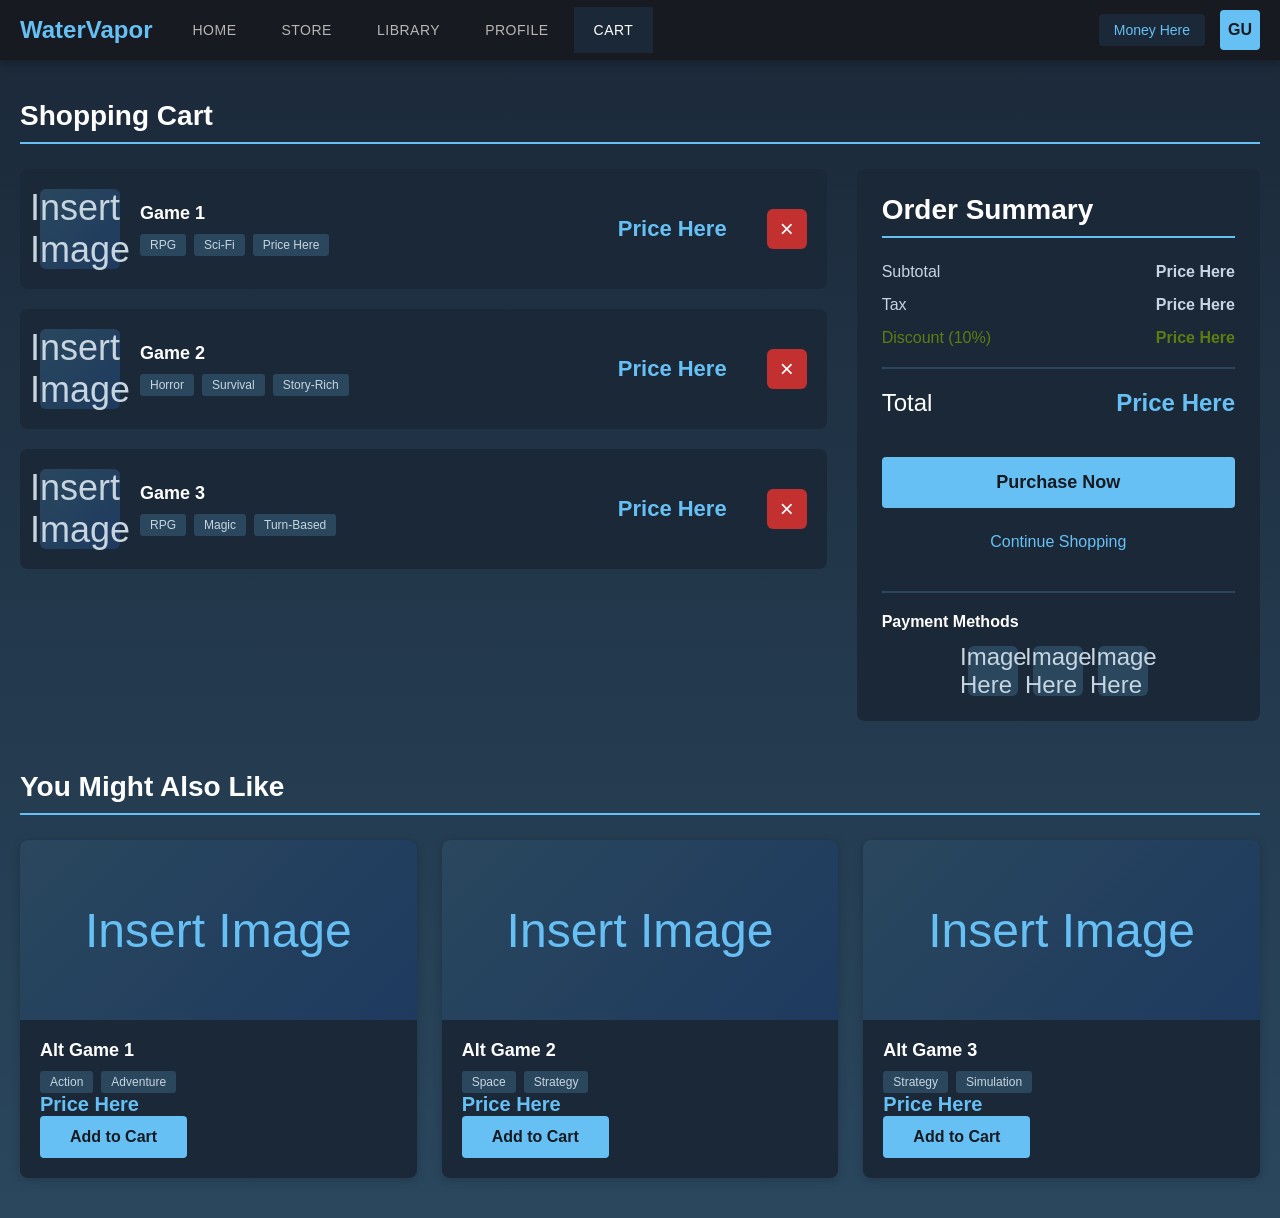
==== frontend/cart.html @ 568dc715 "add basic watervapor website" ====
<!DOCTYPE html>
<html lang="en">
<head>
    <meta charset="UTF-8">
    <meta name="viewport" content="width=device-width, initial-scale=1.0">
    <title>WaterVapor - Shopping Cart</title>
    <link rel="stylesheet" href="style.css">
</head>
<body>
    <header>
        <nav>
            <a href="landingpage.html" class="logo">WaterVapor</a>
            <ul class="nav-links">
                <li><a href="landingpage.html">Home</a></li>
                <li><a href="store.html">Store</a></li>
                <li><a href="library.html">Library</a></li>
                <li><a href="profile.html">Profile</a></li>
                <li><a href="cart.html" class="active">Cart</a></li>
            </ul>
            <div class="user-section">
                <div class="wallet">Money Here</div>
                <div class="user-avatar">GU</div>
            </div>
        </nav>
    </header>

    <div class="container">
        <h1 class="section-title">Shopping Cart</h1>

        <div class="cart-content">
            <div class="cart-items">
                <div class="cart-item">
                    <div class="cart-item-image">Insert Image</div>
                    <div class="cart-item-details">
                        <h3 class="cart-item-title">Game 1</h3>
                        <div class="game-tags">
                            <span class="tag">RPG</span>
                            <span class="tag">Sci-Fi</span>
                            <span class="tag">Price Here</span>
                        </div>
                    </div>
                    <div class="cart-item-price">Price Here</div>
                    <button class="cart-item-remove">×</button>
                </div>

                <div class="cart-item">
                    <div class="cart-item-image">Insert Image</div>
                    <div class="cart-item-details">
                        <h3 class="cart-item-title">Game 2</h3>
                        <div class="game-tags">
                            <span class="tag">Horror</span>
                            <span class="tag">Survival</span>
                            <span class="tag">Story-Rich</span>
                        </div>
                    </div>
                    <div class="cart-item-price">Price Here</div>
                    <button class="cart-item-remove">×</button>
                </div>

                <div class="cart-item">
                    <div class="cart-item-image">Insert Image</div>
                    <div class="cart-item-details">
                        <h3 class="cart-item-title">Game 3</h3>
                        <div class="game-tags">
                            <span class="tag">RPG</span>
                            <span class="tag">Magic</span>
                            <span class="tag">Turn-Based</span>
                        </div>
                    </div>
                    <div class="cart-item-price">Price Here</div>
                    <button class="cart-item-remove">×</button>
                </div>
            </div>

            <div class="cart-summary">
                <h2 class="section-title">Order Summary</h2>
                
                <div class="summary-row">
                    <span>Subtotal</span>
                    <span class="summary-value">Price Here</span>
                </div>
                
                <div class="summary-row">
                    <span>Tax</span>
                    <span class="summary-value">Price Here</span>
                </div>
                
                <div class="summary-row discount">
                    <span>Discount (10%)</span>
                    <span class="summary-value">Price Here</span>
                </div>
                
                <div class="summary-divider"></div>
                
                <div class="summary-row total">
                    <span>Total</span>
                    <span class="summary-value">Price Here</span>
                </div>

                <button class="btn purchase-btn">Purchase Now</button>
                <a href="store.html" class="continue-shopping">Continue Shopping</a>

                <div class="payment-methods">
                    <h3>Payment Methods</h3>
                    <div class="payment-icons">
                        <div class="payment-icon">Image Here</div>
                        <div class="payment-icon">Image Here</div>
                        <div class="payment-icon">Image Here</div>
                    </div>
                </div>
            </div>
        </div>

        <section class="recommended-section">
            <h2 class="section-title">You Might Also Like</h2>
            <div class="games-grid">
                <div class="game-card">
                    <div class="game-image">Insert Image</div>
                    <div class="game-info">
                        <h3 class="game-title">Alt Game 1</h3>
                        <div class="game-tags">
                            <span class="tag">Action</span>
                            <span class="tag">Adventure</span>
                        </div>
                        <p class="game-price">Price Here</p>
                        <button class="btn">Add to Cart</button>
                    </div>
                </div>

                <div class="game-card">
                    <div class="game-image">Insert Image</div>
                    <div class="game-info">
                        <h3 class="game-title">Alt Game 2</h3>
                        <div class="game-tags">
                            <span class="tag">Space</span>
                            <span class="tag">Strategy</span>
                        </div>
                        <p class="game-price">Price Here</p>
                        <button class="btn">Add to Cart</button>
                    </div>
                </div>

                <div class="game-card">
                    <div class="game-image">Insert Image</div>
                    <div class="game-info">
                        <h3 class="game-title">Alt Game 3</h3>
                        <div class="game-tags">
                            <span class="tag">Strategy</span>
                            <span class="tag">Simulation</span>
                        </div>
                        <p class="game-price">Price Here</p>
                        <button class="btn">Add to Cart</button>
                    </div>
                </div>
            </div>
        </section>
    </div>

    <script src="script.js"></script>
</body>
</html>
---- frontend/style.css ----
* {
    margin: 0;
    padding: 0;
    box-sizing: border-box;
}

body {
    font-family: 'Segoe UI', Tahoma, Geneva, Verdana, sans-serif;
    background: linear-gradient(to bottom, #1b2838 0%, #2a475e 100%);
    color: #c7d5e0;
    min-height: 100vh;
}

/* Header Styles */
header {
    background: #171a21;
    padding: 0;
    box-shadow: 0 2px 10px rgba(0,0,0,0.3);
    position: sticky;
    top: 0;
    z-index: 100;
}

nav {
    display: flex;
    align-items: center;
    max-width: 1400px;
    margin: 0 auto;
    padding: 0 20px;
}

.logo {
    font-size: 24px;
    font-weight: bold;
    color: #66c0f4;
    padding: 15px 20px 15px 0;
    text-decoration: none;
}

.nav-links {
    display: flex;
    list-style: none;
    gap: 5px;
    flex: 1;
}

.nav-links li a {
    display: block;
    padding: 15px 20px;
    color: #b8b6b4;
    text-decoration: none;
    transition: all 0.3s;
    font-size: 14px;
    text-transform: uppercase;
    letter-spacing: 0.5px;
}

.nav-links li a:hover,
.nav-links li a.active {
    background: #1b2838;
    color: #fff;
}

.user-section {
    display: flex;
    align-items: center;
    gap: 15px;
    padding: 10px 0;
}

.wallet {
    background: #1b2838;
    padding: 8px 15px;
    border-radius: 4px;
    font-size: 14px;
    color: #66c0f4;
}

.user-avatar {
    width: 40px;
    height: 40px;
    border-radius: 4px;
    background: #66c0f4;
    display: flex;
    align-items: center;
    justify-content: center;
    font-weight: bold;
    color: #171a21;
}

/* Main Container */
.container {
    max-width: 1400px;
    margin: 0 auto;
    padding: 40px 20px;
}

/* Hero Section */
.hero {
    background: linear-gradient(135deg, #1e3a5f 0%, #2a475e 100%);
    padding: 60px 40px;
    border-radius: 8px;
    margin-bottom: 40px;
    box-shadow: 0 4px 20px rgba(0,0,0,0.3);
}

.hero h1 {
    font-size: 48px;
    color: #fff;
    margin-bottom: 20px;
}

.hero p {
    font-size: 18px;
    margin-bottom: 30px;
    opacity: 0.9;
}

.btn {
    display: inline-block;
    padding: 12px 30px;
    background: #66c0f4;
    color: #171a21;
    text-decoration: none;
    border-radius: 4px;
    font-weight: bold;
    transition: all 0.3s;
    border: none;
    cursor: pointer;
    font-size: 16px;
}

.btn:hover {
    background: #4a90c4;
    transform: translateY(-2px);
    box-shadow: 0 4px 10px rgba(102, 192, 244, 0.3);
}

.btn-secondary {
    background: #5c7e10;
    color: #fff;
}

.btn-secondary:hover {
    background: #6a9212;
}

/* Featured Games Section */
.featured-games {
    margin-bottom: 50px;
}

.section-title {
    font-size: 28px;
    color: #fff;
    margin-bottom: 25px;
    padding-bottom: 10px;
    border-bottom: 2px solid #66c0f4;
}

.games-grid {
    display: grid;
    grid-template-columns: repeat(auto-fill, minmax(300px, 1fr));
    gap: 25px;
}

.game-card {
    background: #1b2838;
    border-radius: 8px;
    overflow: hidden;
    transition: all 0.3s;
    box-shadow: 0 2px 10px rgba(0,0,0,0.2);
    cursor: pointer;
}

.game-card:hover {
    transform: translateY(-5px);
    box-shadow: 0 8px 25px rgba(0,0,0,0.4);
}

.game-image {
    width: 100%;
    height: 180px;
    background: linear-gradient(135deg, #2a475e 0%, #1e3a5f 100%);
    display: flex;
    align-items: center;
    justify-content: center;
    font-size: 48px;
    color: #66c0f4;
}

.game-info {
    padding: 20px;
}

.game-title {
    font-size: 18px;
    color: #fff;
    margin-bottom: 10px;
}

.game-price {
    font-size: 20px;
    color: #66c0f4;
    font-weight: bold;
}

.game-price.free {
    color: #5c7e10;
}

.game-tags {
    margin-top: 10px;
    display: flex;
    gap: 8px;
    flex-wrap: wrap;
}

.tag {
    background: #2a475e;
    padding: 4px 10px;
    border-radius: 3px;
    font-size: 12px;
    color: #c7d5e0;
}

/* Library Styles */
.library-header {
    display: flex;
    justify-content: space-between;
    align-items: center;
    margin-bottom: 30px;
}

.filter-buttons {
    display: flex;
    gap: 10px;
}

.filter-btn {
    padding: 8px 20px;
    background: #1b2838;
    color: #c7d5e0;
    border: none;
    border-radius: 4px;
    cursor: pointer;
    transition: all 0.3s;
}

.filter-btn:hover,
.filter-btn.active {
    background: #66c0f4;
    color: #171a21;
}

.library-grid {
    display: grid;
    grid-template-columns: repeat(auto-fill, minmax(280px, 1fr));
    gap: 20px;
}

.library-item {
    background: #1b2838;
    border-radius: 8px;
    overflow: hidden;
    transition: all 0.3s;
}

.library-item:hover {
    transform: translateY(-3px);
    box-shadow: 0 6px 20px rgba(0,0,0,0.3);
}

.library-image {
    width: 100%;
    height: 140px;
    background: linear-gradient(135deg, #2a475e 0%, #1e3a5f 100%);
    display: flex;
    align-items: center;
    justify-content: center;
    font-size: 36px;
}

.library-details {
    padding: 15px;
}

.library-title {
    font-size: 16px;
    color: #fff;
    margin-bottom: 8px;
}

.play-time {
    font-size: 13px;
    color: #8b9bb4;
    margin-bottom: 15px;
}

.library-actions {
    display: flex;
    gap: 10px;
}

.library-actions .btn {
    flex: 1;
    text-align: center;
    padding: 8px;
    font-size: 14px;
}

/* Profile Styles */
.profile-header {
    background: #1b2838;
    padding: 40px;
    border-radius: 8px;
    margin-bottom: 40px;
    display: flex;
    align-items: center;
    gap: 30px;
}

.profile-avatar {
    width: 120px;
    height: 120px;
    border-radius: 8px;
    background: #66c0f4;
    display: flex;
    align-items: center;
    justify-content: center;
    font-size: 48px;
    color: #171a21;
    font-weight: bold;
}

.profile-info h1 {
    font-size: 32px;
    color: #fff;
    margin-bottom: 10px;
}

.profile-level {
    display: inline-block;
    background: #66c0f4;
    color: #171a21;
    padding: 5px 15px;
    border-radius: 4px;
    font-weight: bold;
    margin-bottom: 15px;
}

.profile-stats {
    display: flex;
    gap: 30px;
    margin-top: 15px;
}

.stat {
    text-align: center;
}

.stat-value {
    font-size: 24px;
    color: #66c0f4;
    font-weight: bold;
    display: block;
}

.stat-label {
    font-size: 13px;
    color: #8b9bb4;
}

.profile-content {
    display: grid;
    grid-template-columns: 2fr 1fr;
    gap: 30px;
}

.recent-activity,
.achievements-section {
    background: #1b2838;
    padding: 25px;
    border-radius: 8px;
}

.activity-item,
.achievement-item {
    padding: 15px;
    background: #2a475e;
    border-radius: 6px;
    margin-bottom: 15px;
}

.activity-item:last-child,
.achievement-item:last-child {
    margin-bottom: 0;
}

.activity-game,
.achievement-name {
    font-weight: bold;
    color: #fff;
    margin-bottom: 5px;
}

.activity-description,
.achievement-description {
    font-size: 14px;
    color: #8b9bb4;
}

.activity-time {
    font-size: 12px;
    color: #66c0f4;
    margin-top: 5px;
}

/* Store Styles */
.search-bar {
    margin-bottom: 30px;
}

.search-bar input {
    width: 100%;
    padding: 15px;
    background: #1b2838;
    border: 2px solid #2a475e;
    border-radius: 6px;
    color: #c7d5e0;
    font-size: 16px;
    transition: all 0.3s;
}

.search-bar input:focus {
    outline: none;
    border-color: #66c0f4;
}

.categories {
    display: flex;
    gap: 10px;
    margin-bottom: 30px;
    overflow-x: auto;
    padding-bottom: 10px;
}

.category-btn {
    padding: 10px 20px;
    background: #1b2838;
    color: #c7d5e0;
    border: none;
    border-radius: 20px;
    cursor: pointer;
    transition: all 0.3s;
    white-space: nowrap;
    font-size: 14px;
}

.category-btn:hover,
.category-btn.active {
    background: #66c0f4;
    color: #171a21;
}

/* Cart Styles */
.cart-content {
    display: grid;
    grid-template-columns: 2fr 1fr;
    gap: 30px;
    margin-bottom: 50px;
}

.cart-items {
    display: flex;
    flex-direction: column;
    gap: 20px;
}

.cart-item {
    background: #1b2838;
    padding: 20px;
    border-radius: 8px;
    display: flex;
    align-items: center;
    gap: 20px;
    transition: all 0.3s;
}

.cart-item:hover {
    background: #1e3240;
}

.cart-item-image {
    width: 80px;
    height: 80px;
    background: linear-gradient(135deg, #2a475e 0%, #1e3a5f 100%);
    border-radius: 6px;
    display: flex;
    align-items: center;
    justify-content: center;
    font-size: 36px;
    flex-shrink: 0;
}

.cart-item-details {
    flex: 1;
}

.cart-item-title {
    font-size: 18px;
    color: #fff;
    margin-bottom: 8px;
}

.cart-item-price {
    font-size: 22px;
    color: #66c0f4;
    font-weight: bold;
    margin-right: 20px;
}

.cart-item-remove {
    width: 40px;
    height: 40px;
    background: #c23030;
    border: none;
    border-radius: 6px;
    color: #fff;
    font-size: 24px;
    cursor: pointer;
    transition: all 0.3s;
    flex-shrink: 0;
}

.cart-item-remove:hover {
    background: #e74c3c;
    transform: scale(1.1);
}

.cart-summary {
    background: #1b2838;
    padding: 25px;
    border-radius: 8px;
    height: fit-content;
    position: sticky;
    top: 100px;
}

.summary-row {
    display: flex;
    justify-content: space-between;
    margin-bottom: 15px;
    color: #c7d5e0;
}

.summary-row.discount {
    color: #5c7e10;
}

.summary-value {
    font-weight: bold;
}

.summary-divider {
    height: 2px;
    background: #2a475e;
    margin: 20px 0;
}

.summary-row.total {
    font-size: 24px;
    color: #fff;
    margin-top: 20px;
}

.summary-row.total .summary-value {
    color: #66c0f4;
}

.purchase-btn {
    width: 100%;
    padding: 15px;
    margin-top: 25px;
    margin-bottom: 15px;
    font-size: 18px;
}

.continue-shopping {
    display: block;
    text-align: center;
    color: #66c0f4;
    text-decoration: none;
    padding: 10px;
    transition: all 0.3s;
}

.continue-shopping:hover {
    color: #fff;
}

.payment-methods {
    margin-top: 30px;
    padding-top: 20px;
    border-top: 2px solid #2a475e;
}

.payment-methods h3 {
    font-size: 16px;
    color: #fff;
    margin-bottom: 15px;
}

.payment-icons {
    display: flex;
    gap: 15px;
    justify-content: center;
}

.payment-icon {
    width: 50px;
    height: 50px;
    background: #2a475e;
    border-radius: 6px;
    display: flex;
    align-items: center;
    justify-content: center;
    font-size: 24px;
    transition: all 0.3s;
}

.payment-icon:hover {
    background: #66c0f4;
    transform: translateY(-3px);
}

.recommended-section {
    margin-top: 50px;
}

/* Responsive Design */
@media (max-width: 968px) {
    .profile-content,
    .cart-content {
        grid-template-columns: 1fr;
    }
    
    .cart-summary {
        position: static;
    }
    
    .games-grid,
    .library-grid {
        grid-template-columns: repeat(auto-fill, minmax(250px, 1fr));
    }
    
    .nav-links {
        gap: 2px;
    }
    
    .nav-links li a {
        padding: 15px 12px;
        font-size: 13px;
    }
}

@media (max-width: 768px) {
    .hero h1 {
        font-size: 32px;
    }
    
    .profile-header {
        flex-direction: column;
        text-align: center;
    }
    
    .profile-stats {
        justify-content: center;
    }
    
    .cart-item {
        flex-wrap: wrap;
    }
    
    .cart-item-price {
        width: 100%;
        text-align: right;
        margin-right: 0;
    }
    
    nav {
        flex-wrap: wrap;
    }
    
    .nav-links {
        order: 3;
        width: 100%;
    }
}
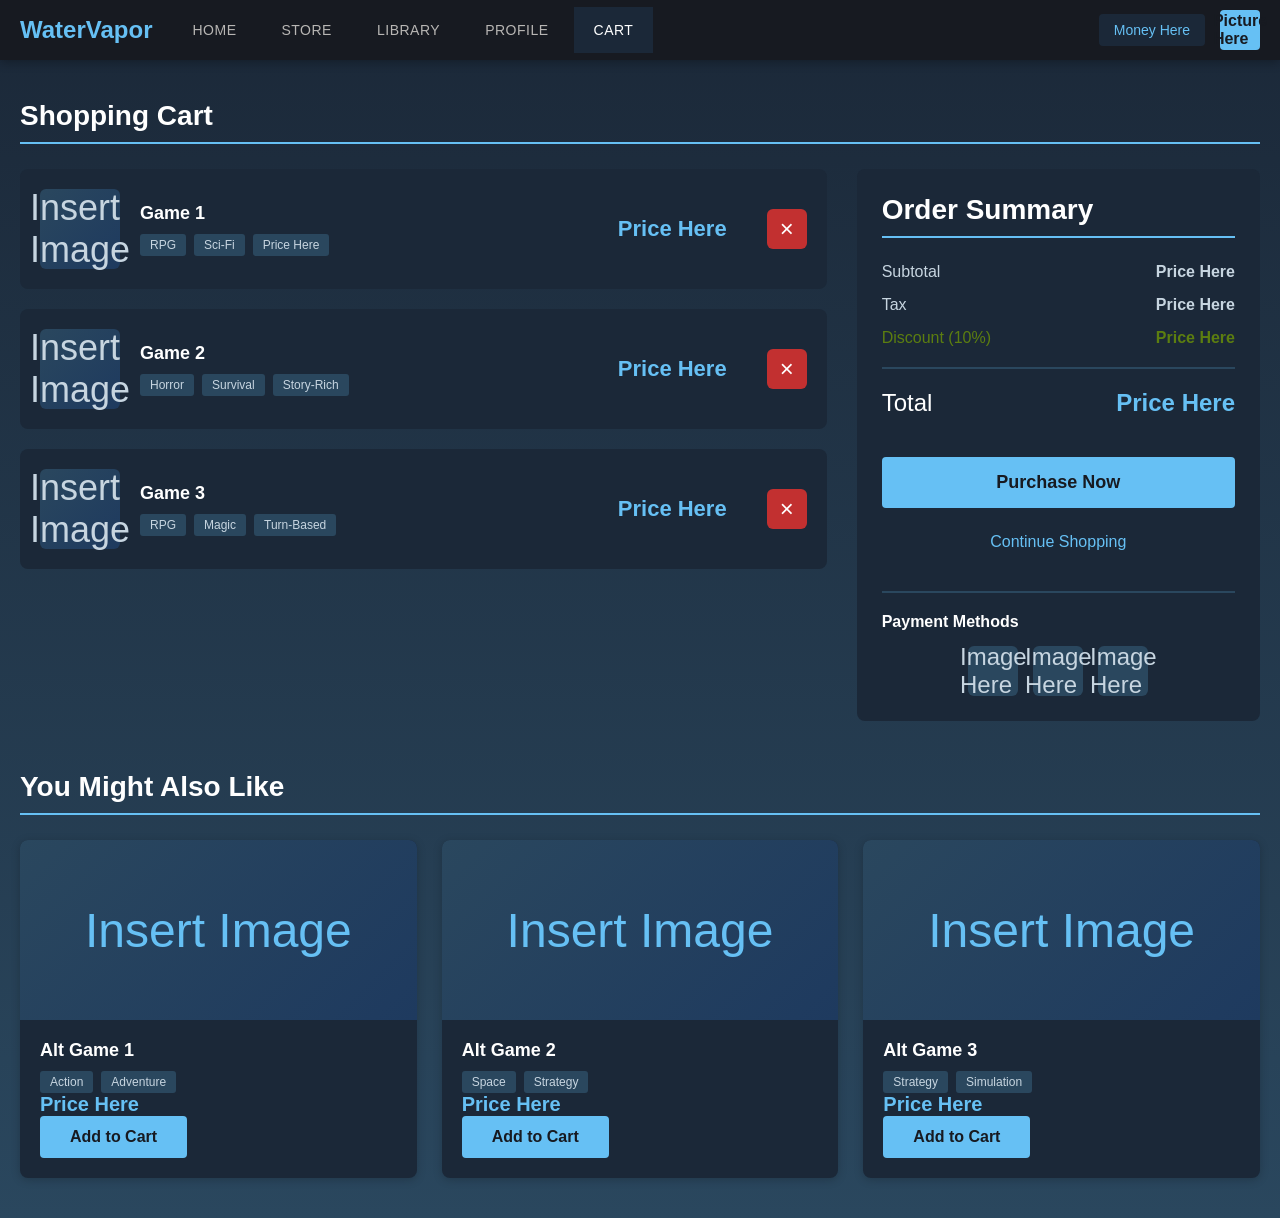
==== commit d35e8d6b: "Add to dos" ====
--- a/frontend/cart.html
+++ b/frontend/cart.html
@@ -19,7 +19,7 @@
             </ul>
             <div class="user-section">
                 <div class="wallet">Money Here</div>
-                <div class="user-avatar">GU</div>
+                <div class="user-avatar">Picture Here</div>
             </div>
         </nav>
     </header>
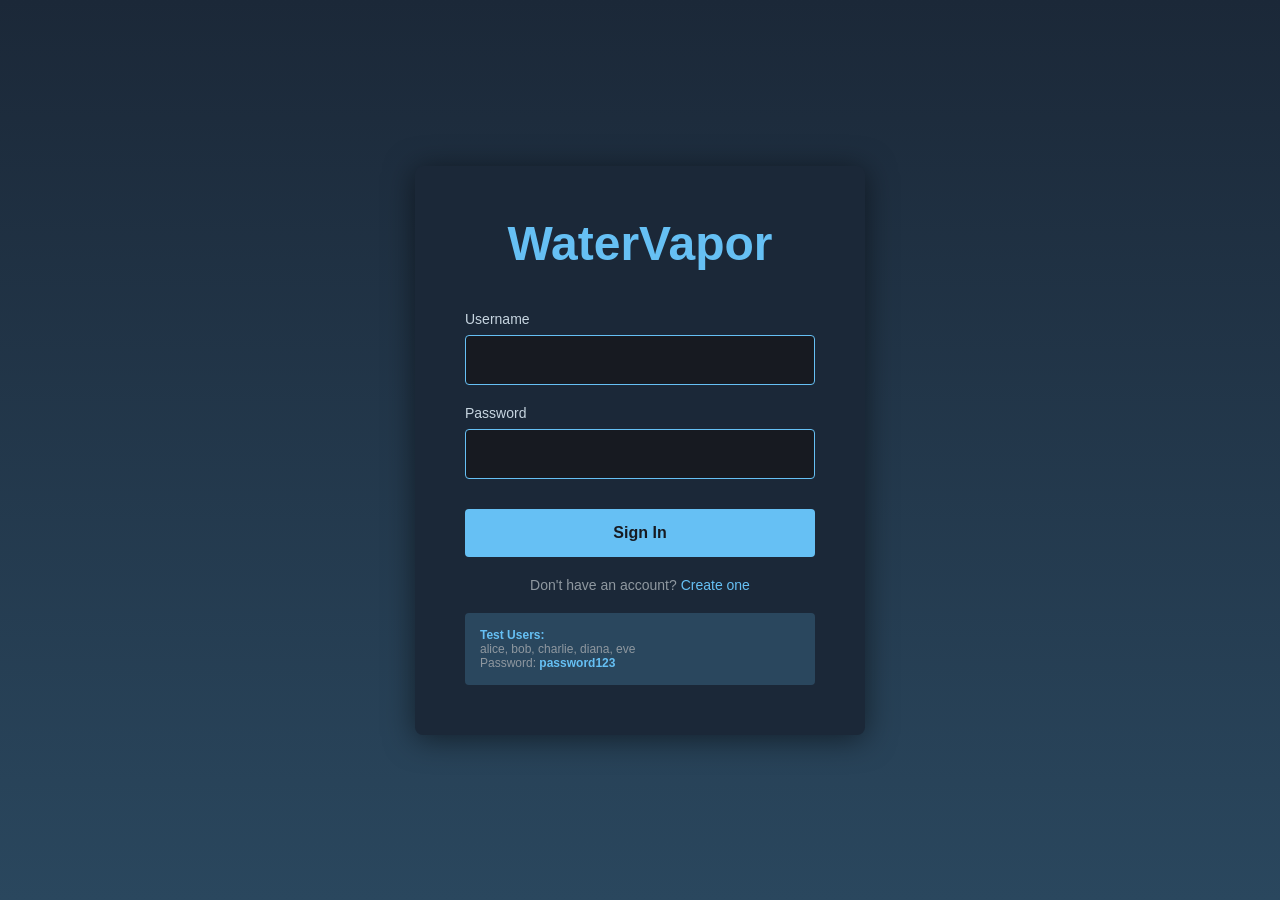
==== commit 94741acf: "somewhat working build" ====
--- a/frontend/cart.html
+++ b/frontend/cart.html
@@ -17,9 +17,7 @@
                 <li><a href="profile.html">Profile</a></li>
                 <li><a href="cart.html" class="active">Cart</a></li>
             </ul>
-            <div class="user-section">
-                <div class="wallet">Money Here</div>
-                <div class="user-avatar">Picture Here</div>
+            <div class="user-section" id="user-section">
             </div>
         </nav>
     </header>
@@ -113,45 +111,7 @@
 
         <section class="recommended-section">
             <h2 class="section-title">You Might Also Like</h2>
-            <div class="games-grid">
-                <div class="game-card">
-                    <div class="game-image">Insert Image</div>
-                    <div class="game-info">
-                        <h3 class="game-title">Alt Game 1</h3>
-                        <div class="game-tags">
-                            <span class="tag">Action</span>
-                            <span class="tag">Adventure</span>
-                        </div>
-                        <p class="game-price">Price Here</p>
-                        <button class="btn">Add to Cart</button>
-                    </div>
-                </div>
-
-                <div class="game-card">
-                    <div class="game-image">Insert Image</div>
-                    <div class="game-info">
-                        <h3 class="game-title">Alt Game 2</h3>
-                        <div class="game-tags">
-                            <span class="tag">Space</span>
-                            <span class="tag">Strategy</span>
-                        </div>
-                        <p class="game-price">Price Here</p>
-                        <button class="btn">Add to Cart</button>
-                    </div>
-                </div>
-
-                <div class="game-card">
-                    <div class="game-image">Insert Image</div>
-                    <div class="game-info">
-                        <h3 class="game-title">Alt Game 3</h3>
-                        <div class="game-tags">
-                            <span class="tag">Strategy</span>
-                            <span class="tag">Simulation</span>
-                        </div>
-                        <p class="game-price">Price Here</p>
-                        <button class="btn">Add to Cart</button>
-                    </div>
-                </div>
+            <div class="games-grid" id="recommendedGames">
             </div>
         </section>
     </div>
--- a/frontend/style.css
+++ b/frontend/style.css
@@ -255,8 +255,9 @@
 
 .library-grid {
     display: grid;
-    grid-template-columns: repeat(auto-fill, minmax(280px, 1fr));
-    gap: 20px;
+    grid-template-columns: repeat(auto-fill, minmax(300px, 1fr));
+    gap: 25px;
+    padding: 20px 0;
 }
 
 .library-item {
@@ -264,34 +265,40 @@
     border-radius: 8px;
     overflow: hidden;
     transition: all 0.3s;
+    box-shadow: 0 2px 8px rgba(0,0,0,0.2);
 }
 
 .library-item:hover {
-    transform: translateY(-3px);
-    box-shadow: 0 6px 20px rgba(0,0,0,0.3);
+    transform: translateY(-5px);
+    box-shadow: 0 8px 25px rgba(0,0,0,0.4);
+    border: 1px solid #66c0f4;
 }
 
 .library-image {
     width: 100%;
-    height: 140px;
+    height: 160px;
     background: linear-gradient(135deg, #2a475e 0%, #1e3a5f 100%);
     display: flex;
     align-items: center;
     justify-content: center;
-    font-size: 36px;
+    font-size: 20px;
+    font-weight: bold;
+    text-align: center;
+    padding: 20px;
 }
 
 .library-details {
-    padding: 15px;
+    padding: 20px;
 }
 
 .library-title {
-    font-size: 16px;
-    color: #fff;
-    margin-bottom: 8px;
-}
-
-.play-time {
+    font-size: 18px;
+    color: #fff;
+    margin-bottom: 10px;
+    font-weight: 600;
+}
+
+.library-playtime {
     font-size: 13px;
     color: #8b9bb4;
     margin-bottom: 15px;
@@ -305,8 +312,16 @@
 .library-actions .btn {
     flex: 1;
     text-align: center;
-    padding: 8px;
+    padding: 10px;
     font-size: 14px;
+}
+
+.play-btn {
+    background: #5c9741;
+}
+
+.play-btn:hover {
+    background: #6db04a;
 }
 
 /* Profile Styles */
@@ -372,9 +387,65 @@
 }
 
 .profile-content {
+    display: block;
+}
+
+.profile-section {
+    background: #1b2838;
+    padding: 25px;
+    border-radius: 8px;
+    margin-bottom: 20px;
+}
+
+.friends-grid {
     display: grid;
-    grid-template-columns: 2fr 1fr;
-    gap: 30px;
+    grid-template-columns: repeat(auto-fill, minmax(250px, 1fr));
+    gap: 15px;
+    margin-top: 20px;
+}
+
+.friend-card {
+    background: #2a475e;
+    padding: 15px;
+    border-radius: 6px;
+    display: flex;
+    align-items: center;
+    gap: 15px;
+    transition: all 0.3s;
+}
+
+.friend-card:hover {
+    background: #324e68;
+    transform: translateY(-2px);
+}
+
+.friend-avatar {
+    width: 50px;
+    height: 50px;
+    border-radius: 4px;
+    background: #66c0f4;
+    display: flex;
+    align-items: center;
+    justify-content: center;
+    font-size: 20px;
+    color: #171a21;
+    font-weight: bold;
+    flex-shrink: 0;
+}
+
+.friend-info {
+    flex: 1;
+}
+
+.friend-name {
+    font-weight: bold;
+    color: #fff;
+    margin-bottom: 5px;
+}
+
+.friend-status {
+    font-size: 12px;
+    color: #8b9bb4;
 }
 
 .recent-activity,
@@ -638,6 +709,180 @@
     margin-top: 50px;
 }
 
+/* Utility Classes */
+.empty-state {
+    text-align: center;
+    color: #8f98a0;
+    padding: 40px;
+}
+
+.empty-state-grid {
+    grid-column: 1 / -1;
+}
+
+.game-placeholder, .library-placeholder, .cart-placeholder {
+    background: linear-gradient(135deg, #1b2838 0%, #2a475e 100%);
+    display: flex;
+    align-items: center;
+    justify-content: center;
+    color: #66c0f4;
+    font-size: 18px;
+}
+
+.game-placeholder {
+    height: 200px;
+}
+
+.library-placeholder {
+    font-size: 18px;
+    font-weight: bold;
+    height: 160px;
+    padding: 20px;
+    text-align: center;
+}
+
+.cart-placeholder {
+    width: 150px;
+    height: 100px;
+}
+
+.status-label {
+    font-size: 12px;
+    margin-top: 5px;
+}
+
+.status-family {
+    color: #8f98a0;
+}
+
+.status-owned {
+    color: #67c1f5;
+}
+
+.avatar-initial {
+    font-size: 48px;
+    font-weight: bold;
+}
+
+.family-empty {
+    text-align: center;
+    color: #8f98a0;
+    padding: 20px;
+}
+
+.library-header-secondary {
+    margin-top: 40px;
+}
+
+.family-actions {
+    margin-top: 20px;
+    display: flex;
+    gap: 10px;
+    justify-content: center;
+    flex-wrap: wrap;
+}
+
+.family-actions input {
+    padding: 10px;
+    border: 1px solid #2a475e;
+    background: #1b2838;
+    color: #c7d5e0;
+    border-radius: 4px;
+    flex: 1;
+}
+
+#addFamilySection {
+    gap: 10px;
+    flex: 1;
+    max-width: 500px;
+    display: none;
+}
+
+#createFamilyBtn {
+    display: none;
+}
+
+#leaveFamilyBtn {
+    background: #c23030;
+}
+
+#leaveFamilyBtn:hover {
+    background: #a82828;
+}
+
+.btn-small {
+    padding: 5px 15px;
+    font-size: 14px;
+}
+
+.login-modal {
+    position: fixed;
+    top: 0;
+    left: 0;
+    width: 100%;
+    height: 100%;
+    background: rgba(0, 0, 0, 0.8);
+    display: flex;
+    align-items: center;
+    justify-content: center;
+    z-index: 10000;
+}
+
+.login-modal-content {
+    background: #1b2838;
+    padding: 40px;
+    border-radius: 8px;
+    width: 400px;
+    box-shadow: 0 4px 20px rgba(0, 0, 0, 0.5);
+}
+
+.login-modal-content h2 {
+    color: #66c0f4;
+    margin-bottom: 20px;
+}
+
+.login-modal-content input {
+    width: 100%;
+    padding: 12px;
+    background: #171a21;
+    border: 1px solid #66c0f4;
+    border-radius: 4px;
+    color: #c7d5e0;
+    font-size: 14px;
+}
+
+.login-modal-content input[type="text"] {
+    margin-bottom: 15px;
+}
+
+.login-modal-content input[type="password"] {
+    margin-bottom: 20px;
+}
+
+.login-modal-actions {
+    display: flex;
+    gap: 10px;
+}
+
+.login-modal-actions .btn {
+    flex: 1;
+}
+
+.login-modal-hint {
+    margin-top: 15px;
+    color: #8f98a0;
+    font-size: 12px;
+    text-align: center;
+}
+
+.btn-cancel {
+    background: #c74646;
+}
+
+.btn-cancel:hover {
+    background: #a83d3d;
+}
+
 /* Responsive Design */
 @media (max-width: 968px) {
     .profile-content,
